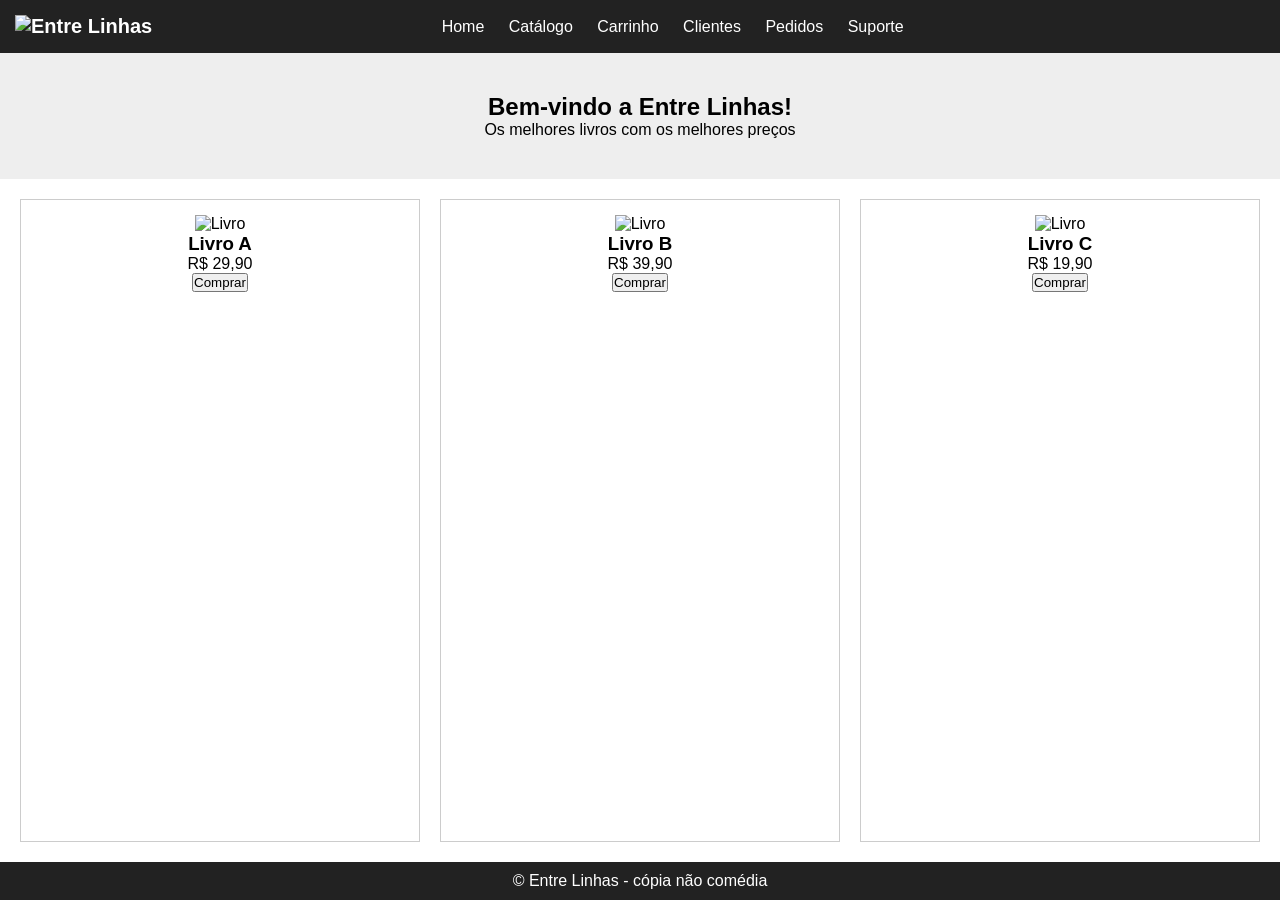
==== index.html @ fc426d05 "index (tela inicial) juntamente com o css base de todo o projeto" ====
<!DOCTYPE html>
<html lang="pt-br">

<head>
    <meta charset="UTF-8">
    <meta name="viewport" content="width=device-width, initial-scale=1.0">
    <title>Entre Linhas</title>
    <link rel="stylesheet" href="style.css">
</head>

<body>

    <div class="container">
        <header class="header">
            <div class="logo">
                <img src="logo.png" alt="Entre Linhas">
            </div>

            <nav class="menu">
                <a href="#">Home</a>
                <a href="#">Catálogo</a>
                <a href="#">Carrinho</a>
                <a href="#">Clientes</a>
                <a href="#">Pedidos</a>
                <a href="#">Suporte</a>
            </nav>
        </header>

        <!-- BANNER -->
        <section class="banner">
            <h1>Bem-vindo a Entre Linhas!</h1>
            <p>Os melhores livros com os melhores preços</p>
        </section>

        <!-- PRODUTOS -->
        <main class="produtos">

            <div class="card">
                <img src="" alt="Livro">
                <h3>Livro A</h3>
                <p>R$ 29,90</p>
                <button>Comprar</button>
            </div>

            <div class="card">
                <img src="" alt="Livro">
                <h3>Livro B</h3>
                <p>R$ 39,90</p>
                <button>Comprar</button>
            </div>

            <div class="card">
                <img src="" alt="Livro">
                <h3>Livro C</h3>
                <p>R$ 19,90</p>
                <button>Comprar</button>
            </div>

        </main>

        <!-- FOOTER -->
        <footer class="footer">
            <p>© Entre Linhas - cópia não comédia</p>
        </footer>

    </div>

</body>
</html>
---- style.css ----
/* explicar para não se complicar no futuro pq haja gambiarra em pelo amor de deus */
/* Remove margens e espaçamentos padrão do navegador */
* {
    margin: 0;          /* tira margem padrão */
    padding: 0;         /* tira espaçamento interno padrão */
    box-sizing: border-box; /* faz largura e a altura considerar borda e padding */
}

body {
    font-family: Arial, sans-serif; 
}

.container {
    display: grid; /* ativa o CSS Grid */

    /* Define as áreas da página */
    grid-template-areas:
        "header"
        "banner"
        "produtos"
        "footer";

    /* Define alturas das linhas */
    grid-template-rows: auto 200px 1fr auto;
    /*
    auto = altura automática (header e footer)
    200px = altura fixa do banner
    1fr = ocupa o restante da tela (empurra o footer pra baixo)
    */
}

.container {
    display: grid;

    /* estrutura simplificada */
    grid-template-rows: auto auto 1fr auto;

    min-height: 100vh; /* altura mínima da tela inteira */
    /*
    Isso garante que o footer fique sempre no final da página (até pq ele gruado no topo é feio demais */
}

.header {
    grid-area: header; /* conecta com o grid-template-areas */

    background-color: #222; 
    color: white; /* cor do texto */
    padding: 15px; /* espaço interno */

    display: grid; /* usa grid dentro do header */
    grid-template-columns: 1fr 2fr;
    /*
    1fr = espaço da logo
    2fr = espaço do menu (maior)
    */

    align-items: center; /* centraliza verticalmente */
}

.logo {
    font-size: 20px; /* tamanho do texto */
    font-weight: bold; /* deixa em negrito */
}

.menu a {
    color: white; /* cor do texto */
    text-decoration: none; /* remove sublinhado */
    margin: 10px; /* espaço entre os links */
}

/* BANNER */
.banner {
    grid-area: banner; /* posição no grid */

    background-color: #eee; /* fundo cinza claro */
    text-align: center; /* centraliza texto */
    padding: 40px; 
}

/* ÁREA DE PRODUTOS */
.produtos {
    grid-area: produtos; /* posição no grid */

    display: grid; /* ativa grid */
    grid-template-columns: repeat(3, 1fr);
    /*
    cria 3 colunas iguais
    */

    gap: 20px; /* espaço entre os produtos */
    padding: 20px; 
}

/* CARD (CADA PRODUTO) */
.card {
    border: 1px solid #ccc; /* borda cinza */
    padding: 15px; 
    text-align: center; /* centraliza conteúdo */
}

.card img {
    width: 100%; /* imagem ocupa toda a largura do card */
}

.footer {
    grid-area: footer; /* posição no grid */

    background-color: #222; /* fundo escuro */
    color: white; /* texto branco */
    text-align: center; /* centralizado */
    padding: 10px; 
}
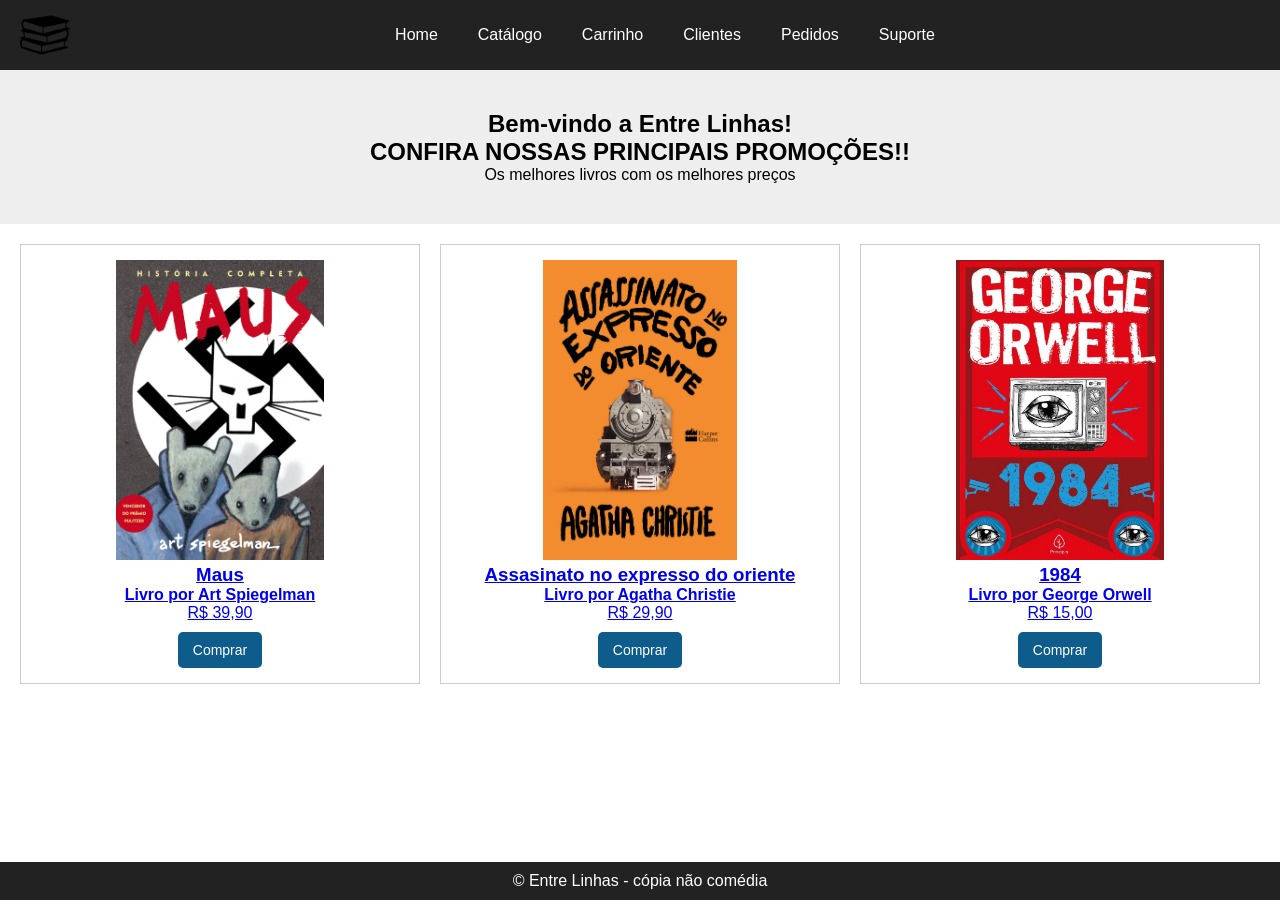
==== commit c5bb76f6: "Arrumei o index principal, adicionei o catalogo mas falta configurar, peguei uma logo generica no go" ====
--- a/index.html
+++ b/index.html
@@ -13,12 +13,12 @@
     <div class="container">
         <header class="header">
             <div class="logo">
-                <img src="logo.png" alt="Entre Linhas">
+                <img src="ET-simple.png" alt="Entre Linhas">
             </div>
 
             <nav class="menu">
-                <a href="#">Home</a>
-                <a href="#">Catálogo</a>
+                <a href="index.html">Home</a>
+                <a href="catalogo.html">Catálogo</a>
                 <a href="#">Carrinho</a>
                 <a href="#">Clientes</a>
                 <a href="#">Pedidos</a>
@@ -26,39 +26,45 @@
             </nav>
         </header>
 
-        <!-- BANNER -->
         <section class="banner">
             <h1>Bem-vindo a Entre Linhas!</h1>
+            <h2>CONFIRA NOSSAS PRINCIPAIS PROMOÇÕES!!</h2>
             <p>Os melhores livros com os melhores preços</p>
         </section>
 
-        <!-- PRODUTOS -->
         <main class="produtos">
 
-            <div class="card">
-                <img src="" alt="Livro">
-                <h3>Livro A</h3>
-                <p>R$ 29,90</p>
-                <button>Comprar</button>
-            </div>
+            <a href="catalogo.html" class="card-link">
+                <div class="card">
+                    <img src="Maus.jpg" alt="Livro">
+                    <h3>Maus</h3>
+                    <h4>Livro por Art Spiegelman</h4>
+                    <p>R$ 39,90</p>
+                    <button>Comprar</button>
+                </div>
+            </a>
 
-            <div class="card">
-                <img src="" alt="Livro">
-                <h3>Livro B</h3>
-                <p>R$ 39,90</p>
-                <button>Comprar</button>
-            </div>
+            <a href="catalogo.html" class="card-link">
+                <div class="card">
+                    <img src="Assasinato no expresso do oriente.jpg" alt="Livro">
+                    <h3>Assasinato no expresso do oriente</h3>
+                    <h4>Livro por Agatha Christie</h4>
+                    <p>R$ 29,90</p>
+                    <button>Comprar</button>
+                </div>
+            </a>
 
-            <div class="card">
-                <img src="" alt="Livro">
-                <h3>Livro C</h3>
-                <p>R$ 19,90</p>
-                <button>Comprar</button>
-            </div>
+            <a href="catalogo.html" class="card-link">
+                <div class="card">
+                    <img src="1984_livro.jpg" alt="Livro">
+                    <h3>1984</h3>
+                    <h4>Livro por George Orwell</h4>
+                    <p>R$ 15,00</p>
+                    <button>Comprar</button>
+                </div>
+            </a>
 
         </main>
-
-        <!-- FOOTER -->
         <footer class="footer">
             <p>© Entre Linhas - cópia não comédia</p>
         </footer>
@@ -66,4 +72,5 @@
     </div>
 
 </body>
+
 </html>
--- a/style.css
+++ b/style.css
@@ -45,10 +45,10 @@
 
     background-color: #222; 
     color: white; /* cor do texto */
-    padding: 15px; /* espaço interno */
+    padding: 10px 20px; /* ajusta espaçamento do header */
 
     display: grid; /* usa grid dentro do header */
-    grid-template-columns: 1fr 2fr;
+    grid-template-columns: auto 1fr; /* logo ocupa só o tamanho dela, menu ocupa o resto */
     /*
     1fr = espaço da logo
     2fr = espaço do menu (maior)
@@ -60,6 +60,15 @@
 .logo {
     font-size: 20px; /* tamanho do texto */
     font-weight: bold; /* deixa em negrito */
+
+    display: flex; /* permite alinhamento interno */
+    align-items: center; /* centraliza a logo verticalmente */
+}
+
+.menu {
+    display: flex; /* organiza os links em linha */
+    justify-content: center; /* centraliza os links */
+    gap: 20px; /* espaçamento entre os links */
 }
 
 .menu a {
@@ -99,7 +108,9 @@
 }
 
 .card img {
-    width: 100%; /* imagem ocupa toda a largura do card */
+    width: 100%;          /* ocupa largura do card */
+    height: 300px;        /* altura fixa do espaço */
+    object-fit: contain;  /* mantém proporção SEM cortar */
 }
 
 .footer {
@@ -109,4 +120,27 @@
     color: white; /* texto branco */
     text-align: center; /* centralizado */
     padding: 10px; 
+}
+
+.logo img {
+    height: 50px; /* define tamanho da logo sem distorcer */
+    width: auto; /* mantém proporção */
+}
+.card button {
+    background-color: #0d5c8c; /* cor do botão */
+    color: white; /* texto branco */
+    border: none; /* remove a borda feiona lá que vem por padrão */
+    padding: 10px 15px; /* tamanho interno */
+    border-radius: 5px; /* bordas arredondadas */
+    cursor: pointer; /* meramente estetico mas passa uma sensação de conforto pra mim eu passar o mouse e virar uma mãozinha kkkkkkkkk */
+    font-size: 14px;
+    transition: 0.3s; /* animação suave */
+}
+
+/* efeito quando passa o mouse */
+.card button:hover {
+    background-color: #094a6d; /* cor mais escura */
+}
+.card p {
+    margin-bottom: 10px; /* espaço abaixo do preço */
 }
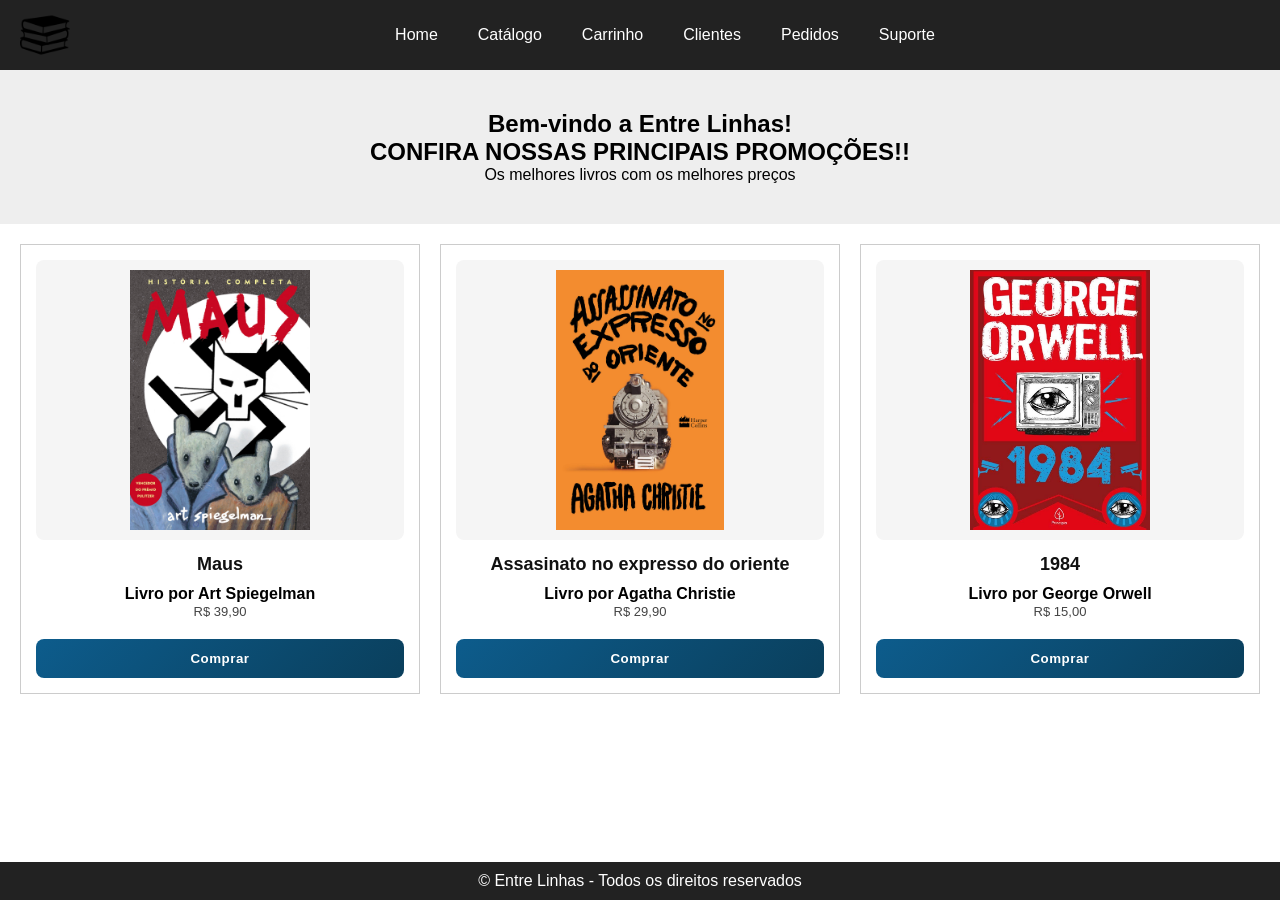
==== commit 82e9a6df: "catalogo pronto com atualização no css, mudança no footer. Falta o desenho, php, logo que eu irei ed" ====
--- a/index.html
+++ b/index.html
@@ -13,13 +13,13 @@
     <div class="container">
         <header class="header">
             <div class="logo">
-                <img src="ET-simple.png" alt="Entre Linhas">
+                <img src="/images/ET-simple.png" alt="Entre Linhas">
             </div>
 
             <nav class="menu">
                 <a href="index.html">Home</a>
                 <a href="catalogo.html">Catálogo</a>
-                <a href="#">Carrinho</a>
+                <a href="carrinho.html">Carrinho</a>
                 <a href="#">Clientes</a>
                 <a href="#">Pedidos</a>
                 <a href="#">Suporte</a>
@@ -36,7 +36,7 @@
 
             <a href="catalogo.html" class="card-link">
                 <div class="card">
-                    <img src="Maus.jpg" alt="Livro">
+                    <img src="/images/Maus.jpg" alt="Livro">
                     <h3>Maus</h3>
                     <h4>Livro por Art Spiegelman</h4>
                     <p>R$ 39,90</p>
@@ -46,7 +46,7 @@
 
             <a href="catalogo.html" class="card-link">
                 <div class="card">
-                    <img src="Assasinato no expresso do oriente.jpg" alt="Livro">
+                    <img src="/images/Assasinato no expresso do oriente.jpg" alt="Livro">
                     <h3>Assasinato no expresso do oriente</h3>
                     <h4>Livro por Agatha Christie</h4>
                     <p>R$ 29,90</p>
@@ -56,7 +56,7 @@
 
             <a href="catalogo.html" class="card-link">
                 <div class="card">
-                    <img src="1984_livro.jpg" alt="Livro">
+                    <img src="/images/1984_livro.jpg" alt="Livro">
                     <h3>1984</h3>
                     <h4>Livro por George Orwell</h4>
                     <p>R$ 15,00</p>
@@ -66,7 +66,7 @@
 
         </main>
         <footer class="footer">
-            <p>© Entre Linhas - cópia não comédia</p>
+            <p>© Entre Linhas - Todos os direitos reservados</p>
         </footer>
 
     </div>
--- a/style.css
+++ b/style.css
@@ -51,7 +51,6 @@
     grid-template-columns: auto 1fr; /* logo ocupa só o tamanho dela, menu ocupa o resto */
     /*
     1fr = espaço da logo
-    2fr = espaço do menu (maior)
     */
 
     align-items: center; /* centraliza verticalmente */
@@ -80,7 +79,6 @@
 /* BANNER */
 .banner {
     grid-area: banner; /* posição no grid */
-
     background-color: #eee; /* fundo cinza claro */
     text-align: center; /* centraliza texto */
     padding: 40px; 
@@ -126,16 +124,6 @@
     height: 50px; /* define tamanho da logo sem distorcer */
     width: auto; /* mantém proporção */
 }
-.card button {
-    background-color: #0d5c8c; /* cor do botão */
-    color: white; /* texto branco */
-    border: none; /* remove a borda feiona lá que vem por padrão */
-    padding: 10px 15px; /* tamanho interno */
-    border-radius: 5px; /* bordas arredondadas */
-    cursor: pointer; /* meramente estetico mas passa uma sensação de conforto pra mim eu passar o mouse e virar uma mãozinha kkkkkkkkk */
-    font-size: 14px;
-    transition: 0.3s; /* animação suave */
-}
 
 /* efeito quando passa o mouse */
 .card button:hover {
@@ -143,4 +131,68 @@
 }
 .card p {
     margin-bottom: 10px; /* espaço abaixo do preço */
+}
+.card-link{
+    text-decoration: none;
+    color: black;
+}
+/* VISUAL DOS CARDS */
+/* animação moderna */
+.card:hover {
+    background: #fff;
+    border: 1px solid #e6e6e6;
+    border-radius: 12px;
+    transition: transform 0.25s ease, box-shadow 0.25s ease;
+    transform: translateY(-6px);
+    box-shadow: 0 10px 25px rgba(0,0,0,0.15);
+}
+
+/* imagem mais polida */
+.card img {
+    width: 100%;
+    height: 280px;
+    object-fit: contain;   /* não corta a imagem */
+    background: #f5f5f5;   /* fundo bonito pra sobrar espaço */
+    padding: 10px;         /* respiro visual */
+    border-radius: 8px;
+}
+
+/* título mais forte */
+.card h3 {
+    font-size: 18px;
+    margin: 10px 0;
+    color: #111;
+}
+
+/* texto mais leve e organizado */
+.card p {
+    font-size: 13px;
+    line-height: 1.4;
+    color: #444;
+    margin-bottom: 8px;
+}
+
+/* destaque no preço */
+.card p strong {
+    color: #000;
+}
+
+/* botão mais moderno */
+.card button {
+    margin-top: 10px;
+    width: 100%;
+    background: linear-gradient(135deg, #0d5c8c, #0a3f5c);
+    color: white;
+    border: none;
+    padding: 12px;
+    border-radius: 8px;
+    cursor: pointer;
+    font-weight: bold;
+    letter-spacing: 0.5px;
+    transition: 0.3s;
+}
+
+.card button:hover {
+    transform: scale(1.03);
+    background: linear-gradient(135deg, #094a6d, #062c40);
 }
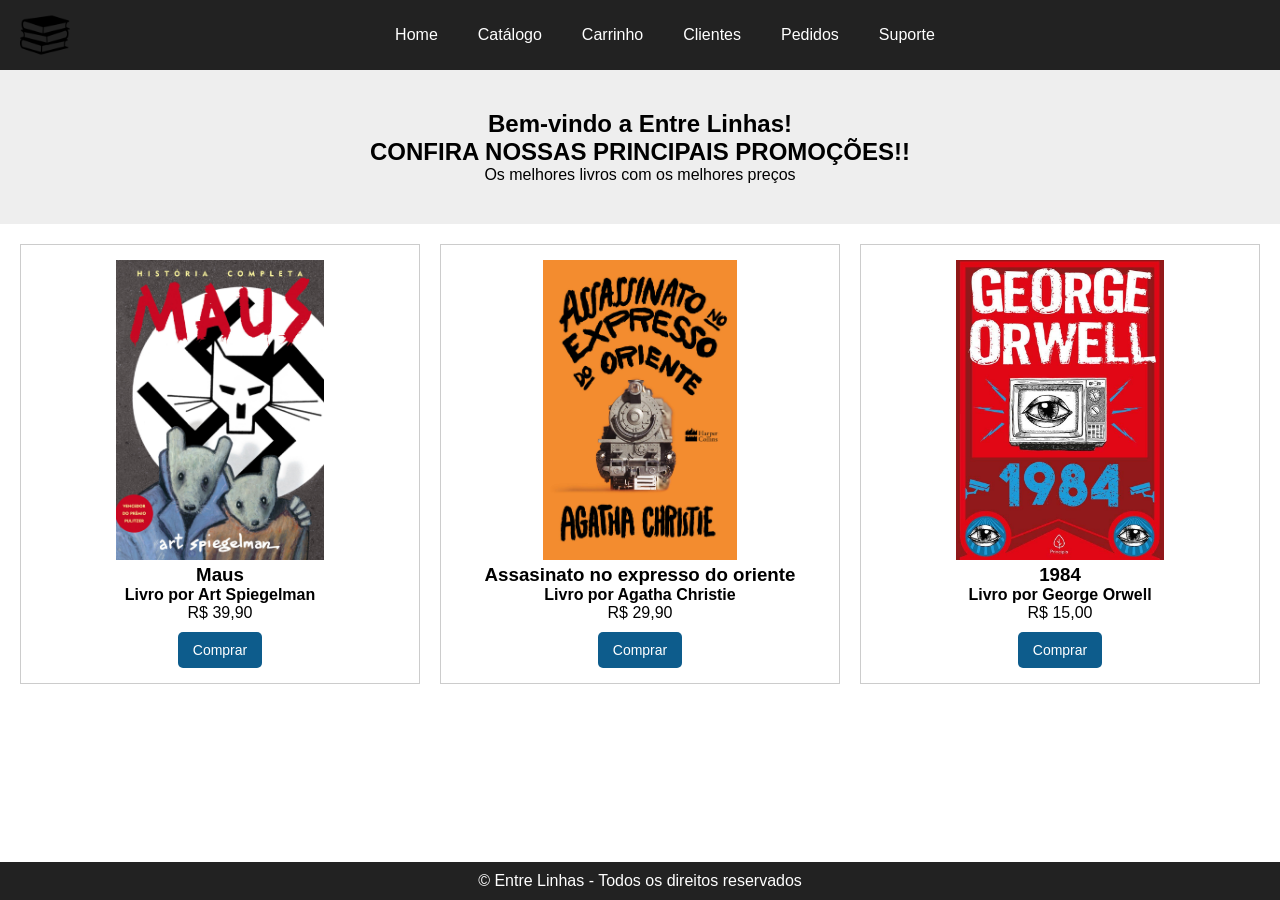
==== commit b1ee321c: "PHP feito e funcionando com uso do apache, xamp. Pedido.html criado (estatico), clientes.html criado" ====
--- a/index.html
+++ b/index.html
@@ -13,16 +13,16 @@
     <div class="container">
         <header class="header">
             <div class="logo">
-                <img src="/images/ET-simple.png" alt="Entre Linhas">
+                <img src="images/ET-simple.png" alt="Entre Linhas">
             </div>
 
             <nav class="menu">
-                <a href="index.html">Home</a>
-                <a href="catalogo.html">Catálogo</a>
-                <a href="carrinho.html">Carrinho</a>
-                <a href="#">Clientes</a>
-                <a href="#">Pedidos</a>
-                <a href="#">Suporte</a>
+            <a href="index.html">Home</a>
+            <a href="catalogo.html">Catálogo</a>
+            <a href="carrinho.html">Carrinho</a>
+            <a href="clientes.html">Clientes</a>
+            <a href="pedido.html">Pedidos</a>
+            <a href="suporte.html">Suporte</a>
             </nav>
         </header>
 
@@ -36,7 +36,7 @@
 
             <a href="catalogo.html" class="card-link">
                 <div class="card">
-                    <img src="/images/Maus.jpg" alt="Livro">
+                    <img src="images/Maus.jpg" alt="Livro">
                     <h3>Maus</h3>
                     <h4>Livro por Art Spiegelman</h4>
                     <p>R$ 39,90</p>
@@ -46,7 +46,7 @@
 
             <a href="catalogo.html" class="card-link">
                 <div class="card">
-                    <img src="/images/Assasinato no expresso do oriente.jpg" alt="Livro">
+                    <img src="images/Assasinato no expresso do oriente.jpg" alt="Livro">
                     <h3>Assasinato no expresso do oriente</h3>
                     <h4>Livro por Agatha Christie</h4>
                     <p>R$ 29,90</p>
@@ -56,7 +56,7 @@
 
             <a href="catalogo.html" class="card-link">
                 <div class="card">
-                    <img src="/images/1984_livro.jpg" alt="Livro">
+                    <img src="images/1984_livro.jpg" alt="Livro">
                     <h3>1984</h3>
                     <h4>Livro por George Orwell</h4>
                     <p>R$ 15,00</p>
--- a/style.css
+++ b/style.css
@@ -1,17 +1,21 @@
 /* explicar para não se complicar no futuro pq haja gambiarra em pelo amor de deus */
 /* Remove margens e espaçamentos padrão do navegador */
 * {
-    margin: 0;          /* tira margem padrão */
-    padding: 0;         /* tira espaçamento interno padrão */
-    box-sizing: border-box; /* faz largura e a altura considerar borda e padding */
+    margin: 0;
+    /* tira margem padrão */
+    padding: 0;
+    /* tira espaçamento interno padrão */
+    box-sizing: border-box;
+    /* faz largura e a altura considerar borda e padding */
 }
 
 body {
-    font-family: Arial, sans-serif; 
+    font-family: Arial, sans-serif;
 }
 
 .container {
-    display: grid; /* ativa o CSS Grid */
+    display: grid;
+    /* ativa o CSS Grid */
 
     /* Define as áreas da página */
     grid-template-areas:
@@ -35,164 +39,160 @@
     /* estrutura simplificada */
     grid-template-rows: auto auto 1fr auto;
 
-    min-height: 100vh; /* altura mínima da tela inteira */
+    min-height: 100vh;
+    /* altura mínima da tela inteira */
     /*
     Isso garante que o footer fique sempre no final da página (até pq ele gruado no topo é feio demais */
 }
 
 .header {
-    grid-area: header; /* conecta com o grid-template-areas */
+    grid-area: header;
+    /* conecta com o grid-template-areas */
 
-    background-color: #222; 
-    color: white; /* cor do texto */
-    padding: 10px 20px; /* ajusta espaçamento do header */
+    background-color: #222;
+    color: white;
+    /* cor do texto */
+    padding: 10px 20px;
+    /* ajusta espaçamento do header */
 
-    display: grid; /* usa grid dentro do header */
-    grid-template-columns: auto 1fr; /* logo ocupa só o tamanho dela, menu ocupa o resto */
+    display: grid;
+    /* usa grid dentro do header */
+    grid-template-columns: auto 1fr;
+    /* logo ocupa só o tamanho dela, menu ocupa o resto */
     /*
     1fr = espaço da logo
     */
 
-    align-items: center; /* centraliza verticalmente */
+    align-items: center;
+    /* centraliza verticalmente */
 }
 
 .logo {
-    font-size: 20px; /* tamanho do texto */
-    font-weight: bold; /* deixa em negrito */
+    font-size: 20px;
+    /* tamanho do texto */
+    font-weight: bold;
+    /* deixa em negrito */
 
-    display: flex; /* permite alinhamento interno */
-    align-items: center; /* centraliza a logo verticalmente */
+    display: flex;
+    /* permite alinhamento interno */
+    align-items: center;
+    /* centraliza a logo verticalmente */
 }
 
 .menu {
-    display: flex; /* organiza os links em linha */
-    justify-content: center; /* centraliza os links */
-    gap: 20px; /* espaçamento entre os links */
+    display: flex;
+    /* organiza os links em linha */
+    justify-content: center;
+    /* centraliza os links */
+    gap: 20px;
+    /* espaçamento entre os links */
 }
 
 .menu a {
-    color: white; /* cor do texto */
-    text-decoration: none; /* remove sublinhado */
-    margin: 10px; /* espaço entre os links */
+    color: white;
+    /* cor do texto */
+    text-decoration: none;
+    /* remove sublinhado */
+    margin: 10px;
+    /* espaço entre os links */
 }
 
 /* BANNER */
 .banner {
-    grid-area: banner; /* posição no grid */
-    background-color: #eee; /* fundo cinza claro */
-    text-align: center; /* centraliza texto */
-    padding: 40px; 
+    grid-area: banner;
+    /* posição no grid */
+
+    background-color: #eee;
+    /* fundo cinza claro */
+    text-align: center;
+    /* centraliza texto */
+    padding: 40px;
 }
 
 /* ÁREA DE PRODUTOS */
 .produtos {
-    grid-area: produtos; /* posição no grid */
+    grid-area: produtos;
+    /* posição no grid */
 
-    display: grid; /* ativa grid */
+    display: grid;
+    /* ativa grid */
     grid-template-columns: repeat(3, 1fr);
     /*
     cria 3 colunas iguais
     */
 
-    gap: 20px; /* espaço entre os produtos */
-    padding: 20px; 
+    gap: 20px;
+    /* espaço entre os produtos */
+    padding: 20px;
 }
 
 /* CARD (CADA PRODUTO) */
 .card {
-    border: 1px solid #ccc; /* borda cinza */
-    padding: 15px; 
-    text-align: center; /* centraliza conteúdo */
+    border: 1px solid #ccc;
+    /* borda cinza */
+    padding: 15px;
+    text-align: center;
+    /* centraliza conteúdo */
 }
 
 .card img {
-    width: 100%;          /* ocupa largura do card */
-    height: 300px;        /* altura fixa do espaço */
-    object-fit: contain;  /* mantém proporção SEM cortar */
+    width: 100%;
+    /* ocupa largura do card */
+    height: 300px;
+    /* altura fixa do espaço */
+    object-fit: contain;
+    /* mantém proporção SEM cortar */
 }
 
 .footer {
-    grid-area: footer; /* posição no grid */
+    grid-area: footer;
+    /* posição no grid */
 
-    background-color: #222; /* fundo escuro */
-    color: white; /* texto branco */
-    text-align: center; /* centralizado */
-    padding: 10px; 
+    background-color: #222;
+    /* fundo escuro */
+    color: white;
+    /* texto branco */
+    text-align: center;
+    /* centralizado */
+    padding: 10px;
 }
 
 .logo img {
-    height: 50px; /* define tamanho da logo sem distorcer */
-    width: auto; /* mantém proporção */
+    height: 50px;
+    /* define tamanho da logo sem distorcer */
+    width: auto;
+    /* mantém proporção */
+}
+
+.card button {
+    background-color: #0d5c8c;
+    /* cor do botão */
+    color: white;
+    /* texto branco */
+    border: none;
+    /* remove a borda feiona lá que vem por padrão */
+    padding: 10px 15px;
+    /* tamanho interno */
+    border-radius: 5px;
+    /* bordas arredondadas */
+    cursor: pointer;
+    /* meramente estetico mas passa uma sensação de conforto pra mim eu passar o mouse e virar uma mãozinha kkkkkkkkk */
+    font-size: 14px;
+    transition: 0.3s;
+    /* animação suave */
 }
 
 /* efeito quando passa o mouse */
 .card button:hover {
-    background-color: #094a6d; /* cor mais escura */
+    background-color: #094a6d;
+    /* cor mais escura */
 }
+
 .card p {
-    margin-bottom: 10px; /* espaço abaixo do preço */
+    margin-bottom: 10px;
+    /* espaço abaixo do preço */
 }
 .card-link{
     text-decoration: none;
     color: black;
-}
-/* VISUAL DOS CARDS */
-/* animação moderna */
-.card:hover {
-    background: #fff;
-    border: 1px solid #e6e6e6;
-    border-radius: 12px;
-    transition: transform 0.25s ease, box-shadow 0.25s ease;
-    transform: translateY(-6px);
-    box-shadow: 0 10px 25px rgba(0,0,0,0.15);
-}
-
-/* imagem mais polida */
-.card img {
-    width: 100%;
-    height: 280px;
-    object-fit: contain;   /* não corta a imagem */
-    background: #f5f5f5;   /* fundo bonito pra sobrar espaço */
-    padding: 10px;         /* respiro visual */
-    border-radius: 8px;
-}
-
-/* título mais forte */
-.card h3 {
-    font-size: 18px;
-    margin: 10px 0;
-    color: #111;
-}
-
-/* texto mais leve e organizado */
-.card p {
-    font-size: 13px;
-    line-height: 1.4;
-    color: #444;
-    margin-bottom: 8px;
-}
-
-/* destaque no preço */
-.card p strong {
-    color: #000;
-}
-
-/* botão mais moderno */
-.card button {
-    margin-top: 10px;
-    width: 100%;
-    background: linear-gradient(135deg, #0d5c8c, #0a3f5c);
-    color: white;
-    border: none;
-    padding: 12px;
-    border-radius: 8px;
-    cursor: pointer;
-    font-weight: bold;
-    letter-spacing: 0.5px;
-    transition: 0.3s;
-}
-
-.card button:hover {
-    transform: scale(1.03);
-    background: linear-gradient(135deg, #094a6d, #062c40);
 }
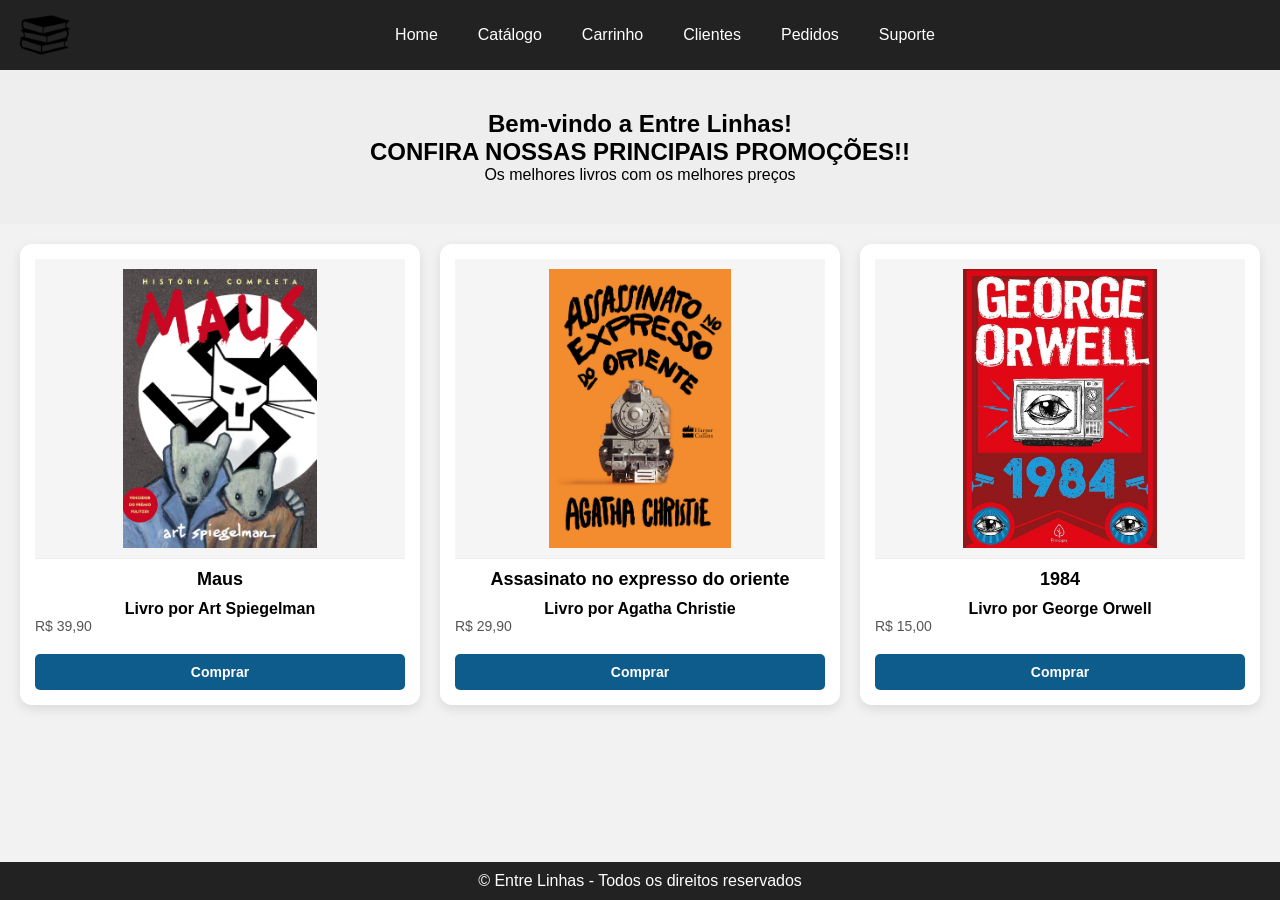
==== commit b11c83ee: "cards bonitos, pedido arrumado, tela de pedido feito adicionada. Falta logo e palheta de cores." ====
--- a/index.html
+++ b/index.html
@@ -6,6 +6,7 @@
     <meta name="viewport" content="width=device-width, initial-scale=1.0">
     <title>Entre Linhas</title>
     <link rel="stylesheet" href="style.css">
+    <link rel="stylesheet" href="catalogo.css">
 </head>
 
 <body>
--- a/catalogo.css
+++ b/catalogo.css
@@ -0,0 +1,70 @@
+/* MELHORIA VISUAL DOS CARDS */
+.card {
+    border: none; /* tira a borda simples */
+    border-radius: 12px; /* cantos arredondados */
+    overflow: hidden; /* evita imagem escapar */
+    background-color: white;
+
+    box-shadow: 0 4px 12px rgba(0,0,0,0.1); /* sombra suave */
+    transition: transform 0.3s, box-shadow 0.3s;
+}
+
+/* EFEITO HOVER (quando passa o mouse) */
+.card:hover {
+    transform: translateY(-8px); /* sobe o card */
+    box-shadow: 0 10px 25px rgba(0,0,0,0.2); /* sombra mais forte */
+}
+
+/* IMAGEM MAIS BONITA */
+.card img {
+    background-color: #f5f5f5;
+    padding: 10px;
+    border-bottom: 1px solid #eee;
+}
+
+/* TÍTULO */
+.card h3 {
+    font-size: 18px;
+    margin: 10px 0;
+}
+
+/* TEXTO */
+.card p {
+    font-size: 14px;
+    color: #555;
+    text-align: left; /* deixa mais organizado */
+}
+
+/* PREÇO DESTACADO */
+.card p strong {
+    color: #000;
+}
+
+/* BOTÃO MAIS BONITO */
+.card button {
+    width: 100%; /* ocupa toda largura */
+    margin-top: 10px;
+    font-weight: bold;
+}
+
+/* GRID MAIS RESPONSIVO */
+.produtos {
+    grid-template-columns: repeat(auto-fit, minmax(250px, 1fr));
+}
+
+/* FUNDO GERAL MAIS LIMPO */
+body {
+    background-color: #f2f2f2;
+}
+/* FORÇAR 3 COLUNAS FIXAS */
+.produtos {
+    grid-template-columns: repeat(3, 1fr);
+    grid-template-rows: repeat(4, auto);
+}
+
+/* GARANTE ALTURA IGUAL DOS CARDS */
+.card {
+    display: flex;
+    flex-direction: column;
+    justify-content: space-between;
+}
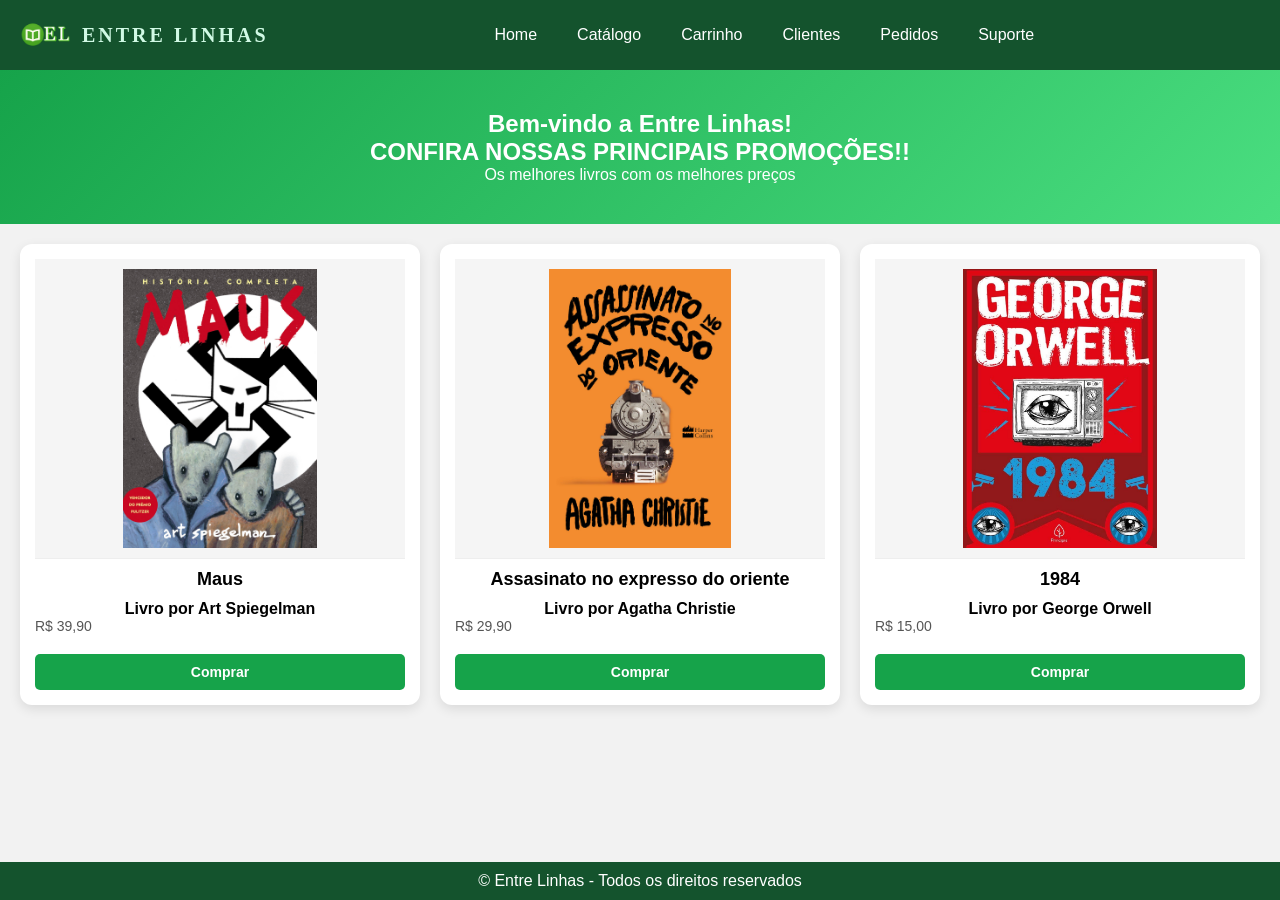
==== commit 8a8c4140: "CSS arrumado, logo feita, design com palheta de cores certinho, falta comentários e o wireframe" ====
--- a/index.html
+++ b/index.html
@@ -15,6 +15,7 @@
         <header class="header">
             <div class="logo">
                 <img src="images/ET-simple.png" alt="Entre Linhas">
+                <h4>ENTRE LINHAS</h4>
             </div>
 
             <nav class="menu">
--- a/style.css
+++ b/style.css
@@ -11,6 +11,7 @@
 
 body {
     font-family: Arial, sans-serif;
+    background-color: #ECFDF5; /* verde bem claro */
 }
 
 .container {
@@ -31,25 +32,15 @@
     200px = altura fixa do banner
     1fr = ocupa o restante da tela (empurra o footer pra baixo)
     */
-}
-
-.container {
-    display: grid;
-
-    /* estrutura simplificada */
+    min-height: 100vh;
     grid-template-rows: auto auto 1fr auto;
-
-    min-height: 100vh;
-    /* altura mínima da tela inteira */
-    /*
-    Isso garante que o footer fique sempre no final da página (até pq ele gruado no topo é feio demais */
 }
 
 .header {
     grid-area: header;
     /* conecta com o grid-template-areas */
 
-    background-color: #222;
+    background-color: #14532D; /* verde escuro */
     color: white;
     /* cor do texto */
     padding: 10px 20px;
@@ -97,16 +88,21 @@
     /* espaço entre os links */
 }
 
+.menu a:hover {
+    color: #6EE7B7; /* verde claro */
+}
+
 /* BANNER */
 .banner {
     grid-area: banner;
     /* posição no grid */
 
-    background-color: #eee;
+    background: linear-gradient(135deg, #16A34A, #4ADE80); /* verde moderno */
     /* fundo cinza claro */
     text-align: center;
     /* centraliza texto */
     padding: 40px;
+    color: white;
 }
 
 /* ÁREA DE PRODUTOS */
@@ -128,11 +124,12 @@
 
 /* CARD (CADA PRODUTO) */
 .card {
-    border: 1px solid #ccc;
+    border: 1px solid #A7F3D0; /* verde claro */
     /* borda cinza */
     padding: 15px;
     text-align: center;
     /* centraliza conteúdo */
+    background-color: white;
 }
 
 .card img {
@@ -142,13 +139,14 @@
     /* altura fixa do espaço */
     object-fit: contain;
     /* mantém proporção SEM cortar */
+    background-color: #F0FDF4; /* leve verde */
 }
 
 .footer {
     grid-area: footer;
     /* posição no grid */
 
-    background-color: #222;
+    background-color: #14532D; /* verde escuro */
     /* fundo escuro */
     color: white;
     /* texto branco */
@@ -165,7 +163,7 @@
 }
 
 .card button {
-    background-color: #0d5c8c;
+    background-color: #16A34A; /* verde principal */
     /* cor do botão */
     color: white;
     /* texto branco */
@@ -184,15 +182,25 @@
 
 /* efeito quando passa o mouse */
 .card button:hover {
-    background-color: #094a6d;
+    background-color: #14532D; /* verde mais escuro */
     /* cor mais escura */
 }
 
 .card p {
     margin-bottom: 10px;
     /* espaço abaixo do preço */
-}
+    color: #15803D; /* destaque no preço */
+}
+
 .card-link{
     text-decoration: none;
     color: black;
+}
+.logo h4 {
+    font-family: Georgia, "Times New Roman", serif;
+    margin-left: 12px;
+    font-size: 20px;
+    letter-spacing: 3px;
+    color: #D1FAE5;
+    text-transform: uppercase;
 }
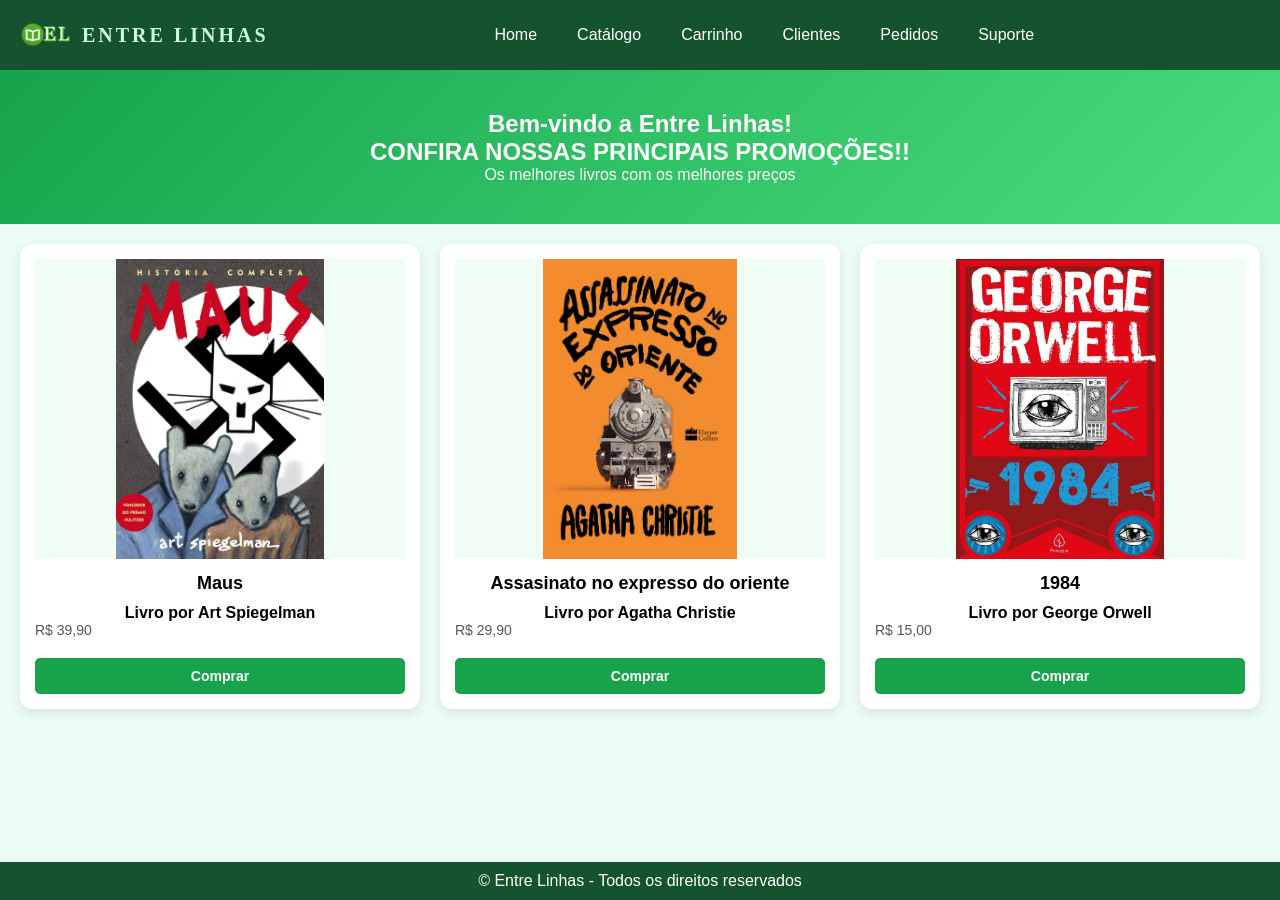
==== commit 0180ebf0: "SITE TERMINADO, CHAMAAAAAAAAAAAAAAA" ====
--- a/index.html
+++ b/index.html
@@ -19,12 +19,12 @@
             </div>
 
             <nav class="menu">
-            <a href="index.html">Home</a>
-            <a href="catalogo.html">Catálogo</a>
-            <a href="carrinho.html">Carrinho</a>
-            <a href="clientes.html">Clientes</a>
-            <a href="pedido.html">Pedidos</a>
-            <a href="suporte.html">Suporte</a>
+                <a href="index.html">Home</a>
+                <a href="catalogo.html">Catálogo</a>
+                <a href="carrinho.html">Carrinho</a>
+                <a href="clientes.html">Clientes</a>
+                <a href="pedido.html">Pedidos</a>
+                <a href="suporte.html">Suporte</a>
             </nav>
         </header>
 
--- a/style.css
+++ b/style.css
@@ -11,7 +11,8 @@
 
 body {
     font-family: Arial, sans-serif;
-    background-color: #ECFDF5; /* verde bem claro */
+    background-color: #ECFDF5;
+    /* verde bem claro */
 }
 
 .container {
@@ -40,7 +41,8 @@
     grid-area: header;
     /* conecta com o grid-template-areas */
 
-    background-color: #14532D; /* verde escuro */
+    background-color: #14532D;
+    /* verde escuro */
     color: white;
     /* cor do texto */
     padding: 10px 20px;
@@ -89,7 +91,8 @@
 }
 
 .menu a:hover {
-    color: #6EE7B7; /* verde claro */
+    color: #6EE7B7;
+    /* verde claro */
 }
 
 /* BANNER */
@@ -97,7 +100,8 @@
     grid-area: banner;
     /* posição no grid */
 
-    background: linear-gradient(135deg, #16A34A, #4ADE80); /* verde moderno */
+    background: linear-gradient(135deg, #16A34A, #4ADE80);
+    /* verde moderno */
     /* fundo cinza claro */
     text-align: center;
     /* centraliza texto */
@@ -124,7 +128,8 @@
 
 /* CARD (CADA PRODUTO) */
 .card {
-    border: 1px solid #A7F3D0; /* verde claro */
+    border: 1px solid #A7F3D0;
+    /* verde claro */
     /* borda cinza */
     padding: 15px;
     text-align: center;
@@ -139,14 +144,16 @@
     /* altura fixa do espaço */
     object-fit: contain;
     /* mantém proporção SEM cortar */
-    background-color: #F0FDF4; /* leve verde */
+    background-color: #F0FDF4;
+    /* leve verde */
 }
 
 .footer {
     grid-area: footer;
     /* posição no grid */
 
-    background-color: #14532D; /* verde escuro */
+    background-color: #14532D;
+    /* verde escuro */
     /* fundo escuro */
     color: white;
     /* texto branco */
@@ -163,7 +170,8 @@
 }
 
 .card button {
-    background-color: #16A34A; /* verde principal */
+    background-color: #16A34A;
+    /* verde principal */
     /* cor do botão */
     color: white;
     /* texto branco */
@@ -182,20 +190,23 @@
 
 /* efeito quando passa o mouse */
 .card button:hover {
-    background-color: #14532D; /* verde mais escuro */
+    background-color: #14532D;
+    /* verde mais escuro */
     /* cor mais escura */
 }
 
 .card p {
     margin-bottom: 10px;
     /* espaço abaixo do preço */
-    color: #15803D; /* destaque no preço */
-}
-
-.card-link{
+    color: #15803D;
+    /* destaque no preço */
+}
+
+.card-link {
     text-decoration: none;
     color: black;
 }
+
 .logo h4 {
     font-family: Georgia, "Times New Roman", serif;
     margin-left: 12px;
--- a/catalogo.css
+++ b/catalogo.css
@@ -1,25 +1,24 @@
-/* MELHORIA VISUAL DOS CARDS */
+/* cards bonitos (nunca mais invento moda) */
 .card {
-    border: none; /* tira a borda simples */
-    border-radius: 12px; /* cantos arredondados */
-    overflow: hidden; /* evita imagem escapar */
+    border: none;
+    /* tira a borda simples */
+    border-radius: 12px;
+    /* cantos arredondados */
+    overflow: hidden;
+    /* evita imagem escapar */
     background-color: white;
 
-    box-shadow: 0 4px 12px rgba(0,0,0,0.1); /* sombra suave */
+    box-shadow: 0 4px 12px rgba(0, 0, 0, 0.1);
+    /* sombra suave */
     transition: transform 0.3s, box-shadow 0.3s;
 }
 
-/* EFEITO HOVER (quando passa o mouse) */
+/* EFEITO HOVER (quando passa o mouse, nunca mais invento moda 2). USEI DE IA */
 .card:hover {
-    transform: translateY(-8px); /* sobe o card */
-    box-shadow: 0 10px 25px rgba(0,0,0,0.2); /* sombra mais forte */
-}
-
-/* IMAGEM MAIS BONITA */
-.card img {
-    background-color: #f5f5f5;
-    padding: 10px;
-    border-bottom: 1px solid #eee;
+    transform: translateY(-8px);
+    /* sobe o card */
+    box-shadow: 0 10px 25px rgba(0, 0, 0, 0.2);
+    /* sombra mais forte */
 }
 
 /* TÍTULO */
@@ -28,21 +27,22 @@
     margin: 10px 0;
 }
 
-/* TEXTO */
+/* autor e sinopse */
 .card p {
     font-size: 14px;
     color: #555;
-    text-align: left; /* deixa mais organizado */
+    text-align: left;
 }
 
-/* PREÇO DESTACADO */
+/* preço */
 .card p strong {
     color: #000;
 }
 
-/* BOTÃO MAIS BONITO */
+/* botão redondinho, bunitinhiu */
 .card button {
-    width: 100%; /* ocupa toda largura */
+    width: 100%;
+    /* ocupa toda largura */
     margin-top: 10px;
     font-weight: bold;
 }
@@ -52,19 +52,8 @@
     grid-template-columns: repeat(auto-fit, minmax(250px, 1fr));
 }
 
-/* FUNDO GERAL MAIS LIMPO */
-body {
-    background-color: #f2f2f2;
-}
-/* FORÇAR 3 COLUNAS FIXAS */
+/* 3 colunas */
 .produtos {
     grid-template-columns: repeat(3, 1fr);
     grid-template-rows: repeat(4, auto);
-}
-
-/* GARANTE ALTURA IGUAL DOS CARDS */
-.card {
-    display: flex;
-    flex-direction: column;
-    justify-content: space-between;
 }
